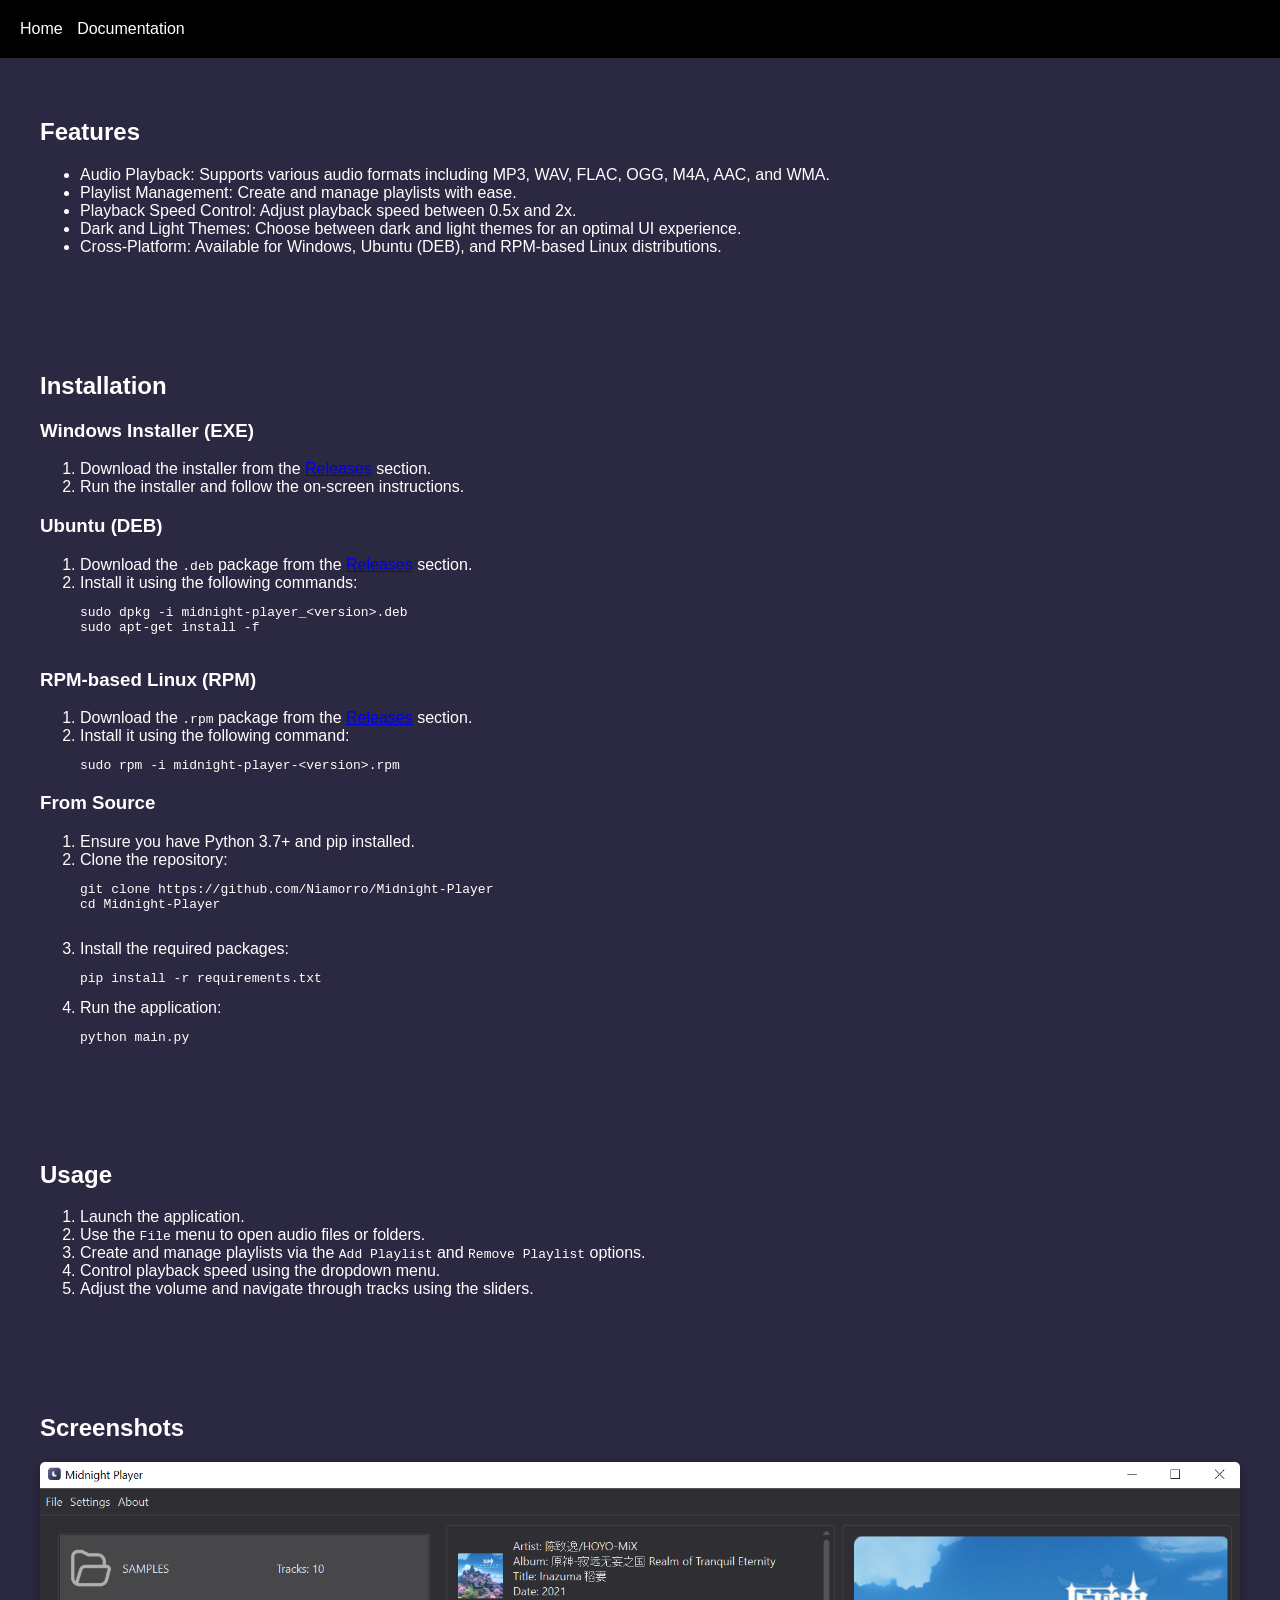
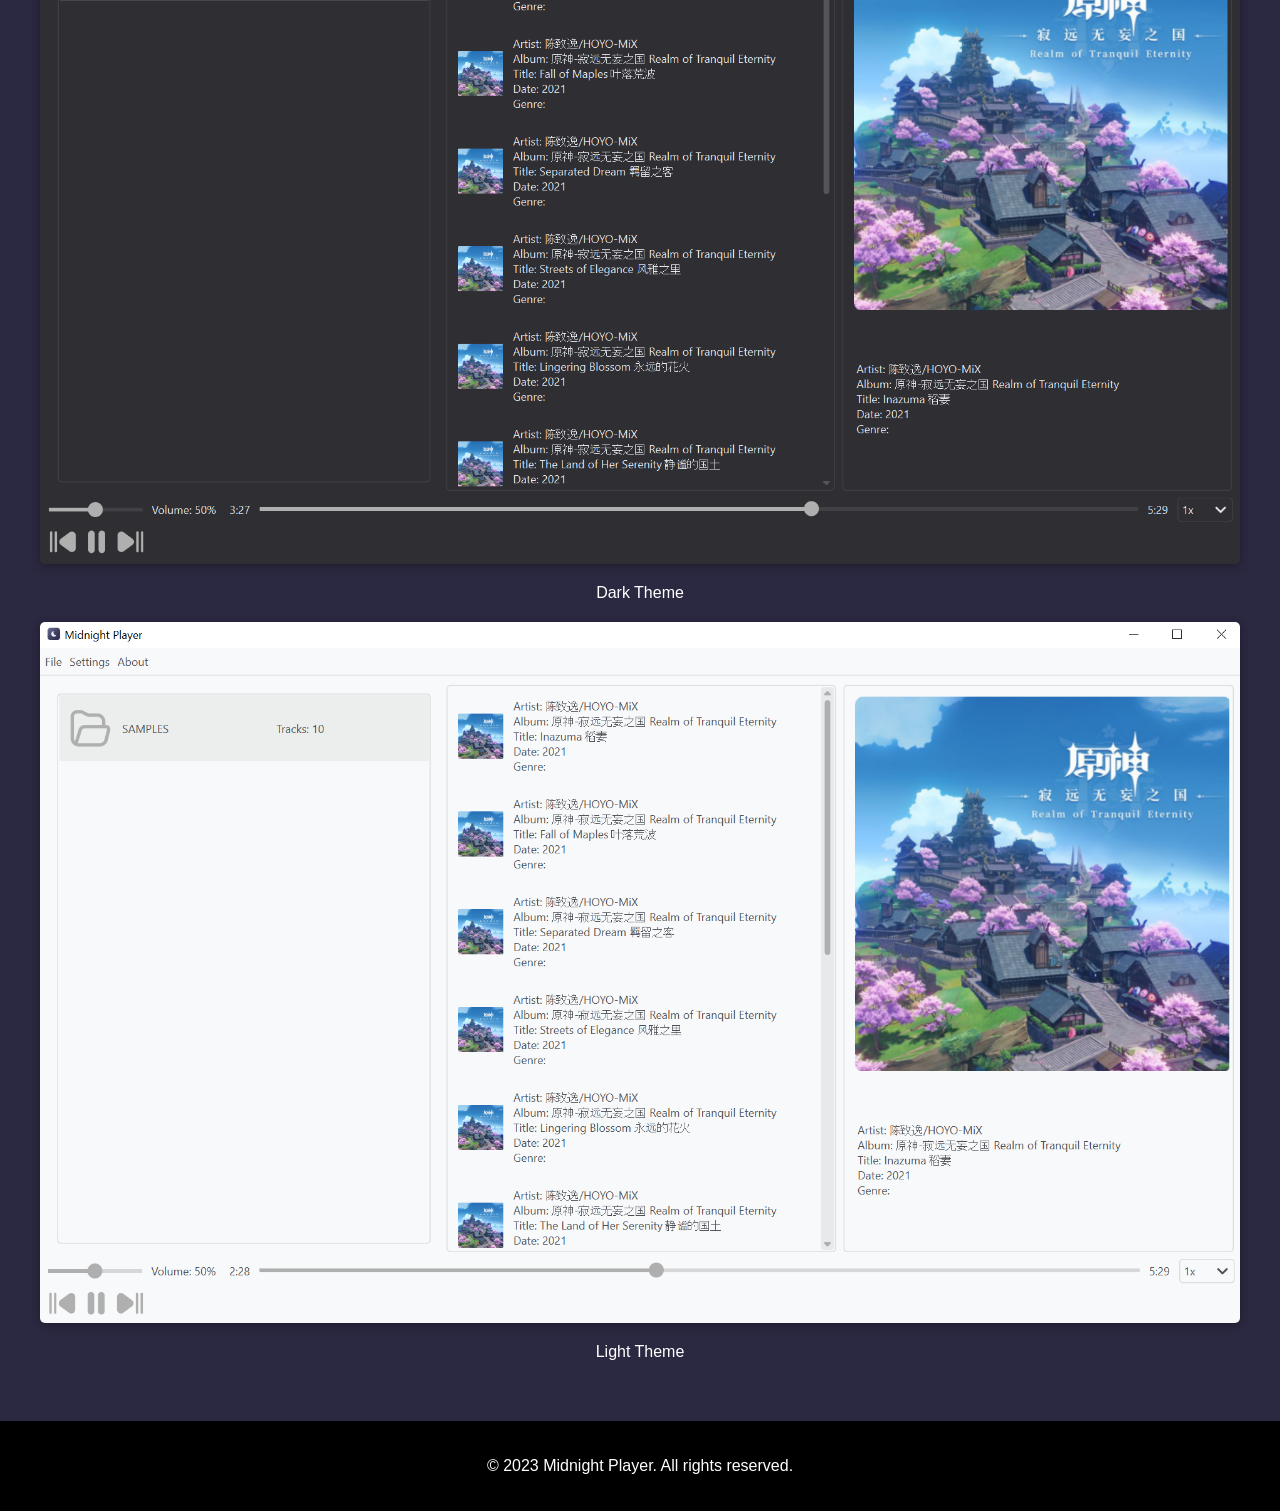
==== documentation.html @ d353bb6f "Add files via upload" ====
<!-- documentation.html -->
<!DOCTYPE html>
<html lang="en">
<head>
    <meta charset="UTF-8">
    <meta name="viewport" content="width=device-width, initial-scale=1.0">
    <title>Midnight Player - Documentation</title>
    <link rel="stylesheet" href="style.css">
</head>
<body>
    <header>
        <nav>
            <ul>
                <li><a href="index.html">Home</a></li>
                <li><a href="documentation.html">Documentation</a></li>
            </ul>
        </nav>
    </header>

    <main>
        <section>
            <h2>Features</h2>
            <ul>
                <li>Audio Playback: Supports various audio formats including MP3, WAV, FLAC, OGG, M4A, AAC, and WMA.</li>
                <li>Playlist Management: Create and manage playlists with ease.</li>
                <li>Playback Speed Control: Adjust playback speed between 0.5x and 2x.</li>
                <li>Dark and Light Themes: Choose between dark and light themes for an optimal UI experience.</li>
                <li>Cross-Platform: Available for Windows, Ubuntu (DEB), and RPM-based Linux distributions.</li>
            </ul>
        </section>

        <section>
            <h2>Installation</h2>
            <h3>Windows Installer (EXE)</h3>
            <ol>
                <li>Download the installer from the <a href="https://github.com/Niamorro/Midnight-Player/releases">Releases</a> section.</li>
                <li>Run the installer and follow the on-screen instructions.</li>
            </ol>

            <h3>Ubuntu (DEB)</h3>
            <ol>
                <li>Download the <code>.deb</code> package from the <a href="https://github.com/Niamorro/Midnight-Player/releases">Releases</a> section.</li>
                <li>Install it using the following commands:
                    <pre>
sudo dpkg -i midnight-player_&lt;version&gt;.deb
sudo apt-get install -f
                    </pre>
                </li>
            </ol>

            <h3>RPM-based Linux (RPM)</h3>
            <ol>
                <li>Download the <code>.rpm</code> package from the <a href="https://github.com/Niamorro/Midnight-Player/releases">Releases</a> section.</li>
                <li>Install it using the following command:
                    <pre>sudo rpm -i midnight-player-&lt;version&gt;.rpm</pre>
                </li>
            </ol>

            <h3>From Source</h3>
            <ol>
                <li>Ensure you have Python 3.7+ and pip installed.</li>
                <li>Clone the repository:
                    <pre>
git clone https://github.com/Niamorro/Midnight-Player
cd Midnight-Player
                    </pre>
                </li>
                <li>Install the required packages:
                    <pre>pip install -r requirements.txt</pre>
                </li>
                <li>Run the application:
                    <pre>python main.py</pre>
                </li>
            </ol>
        </section>

        <section>
            <h2>Usage</h2>
            <ol>
                <li>Launch the application.</li>
                <li>Use the <code>File</code> menu to open audio files or folders.</li>
                <li>Create and manage playlists via the <code>Add Playlist</code> and <code>Remove Playlist</code> options.</li>
                <li>Control playback speed using the dropdown menu.</li>
                <li>Adjust the volume and navigate through tracks using the sliders.</li>
            </ol>
        </section>

        <section>
            <h2>Screenshots</h2>
            <div class="screenshot">
                <img src="images/dark-theme.png" alt="Dark Theme" class="fade-in">
                <p>Dark Theme</p>
            </div>
            <div class="screenshot">
                <img src="images/light-theme.png" alt="Light Theme" class="fade-in">
                <p>Light Theme</p>
            </div>
        </section>
    </main>

    <footer>
        <p>&copy; 2023 Midnight Player. All rights reserved.</p>
    </footer>
</body>
</html>
---- style.css ----
/* style.css */
body {
    font-family: Arial, sans-serif;
    margin: 0;
    padding: 0;
    background-color: #2b2841;
    color: #fff;
}

header {
    background-color: #000;
    padding: 20px;
}

nav ul {
    list-style-type: none;
    margin: 0;
    padding: 0;
}

nav ul li {
    display: inline;
    margin-right: 10px;
}

nav ul li a {
    color: #fff;
    text-decoration: none;
    transition: color 0.3s;
}

nav ul li a:hover {
    color: #ff5e5e;
}

.hero {
    background-color: #3f3b5e;
    background-size: cover;
    background-position: center;
    height: 500px;
    display: flex;
    align-items: center;
    justify-content: center;
    text-align: center;
    position: relative;
}

.hero::before {
    content: '';
    position: absolute;
    top: 0;
    left: 0;
    width: 100%;
    height: 100%;
    background-color: rgba(0, 0, 0, 0.2);
}

.hero-content {
    position: relative;
    z-index: 1;
    padding: 40px;
    border-radius: 10px;
    background-color: rgba(0, 0, 0, 0.2);
    box-shadow: 0 2px 10px rgba(0, 0, 0, 0.3);
    animation: fadeIn 1s ease-in-out;
}

.logo {
    width: 400px;
    margin-bottom: 20px;
    opacity: 0.8;
}

.download-buttons {
    margin-top: 30px;
}

.btn {
    display: inline-block;
    padding: 10px 20px;
    margin: 10px;
    text-decoration: none;
    color: #fff;
    border-radius: 5px;
    transition: transform 0.3s;
}

.btn:hover {
    transform: scale(1.1);
}

.windows-btn {
    background-color: rgba(5, 109, 254, 0.438);
}

.linux-btn {
    background-color: rgba(177, 85, 0, 0.858);
}

section {
    padding: 40px;
}

.screenshot {
    text-align: center;
    margin-bottom: 20px;
}

.screenshot img {
    max-width: 100%;
    height: auto;
    border-radius: 5px;
    box-shadow: 0 2px 10px rgba(0, 0, 0, 0.3);
    transition: opacity 0.5s;
}

.screenshot img:hover {
    opacity: 0.8;
}

.fade-in {
    animation: fadeIn 1s ease-in-out;
}

footer {
    background-color: #000;
    color: #fff;
    padding: 20px;
    text-align: center;
}

@keyframes fadeIn {
    0% {
        opacity: 0;
        transform: translateY(20px);
    }
    100% {
        opacity: 1;
        transform: translateY(0);
    }
}

@keyframes pulse {
    0% {
        transform: scale(1);
    }
    50% {
        transform: scale(1.1);
    }
    100% {
        transform: scale(1);
    }
}
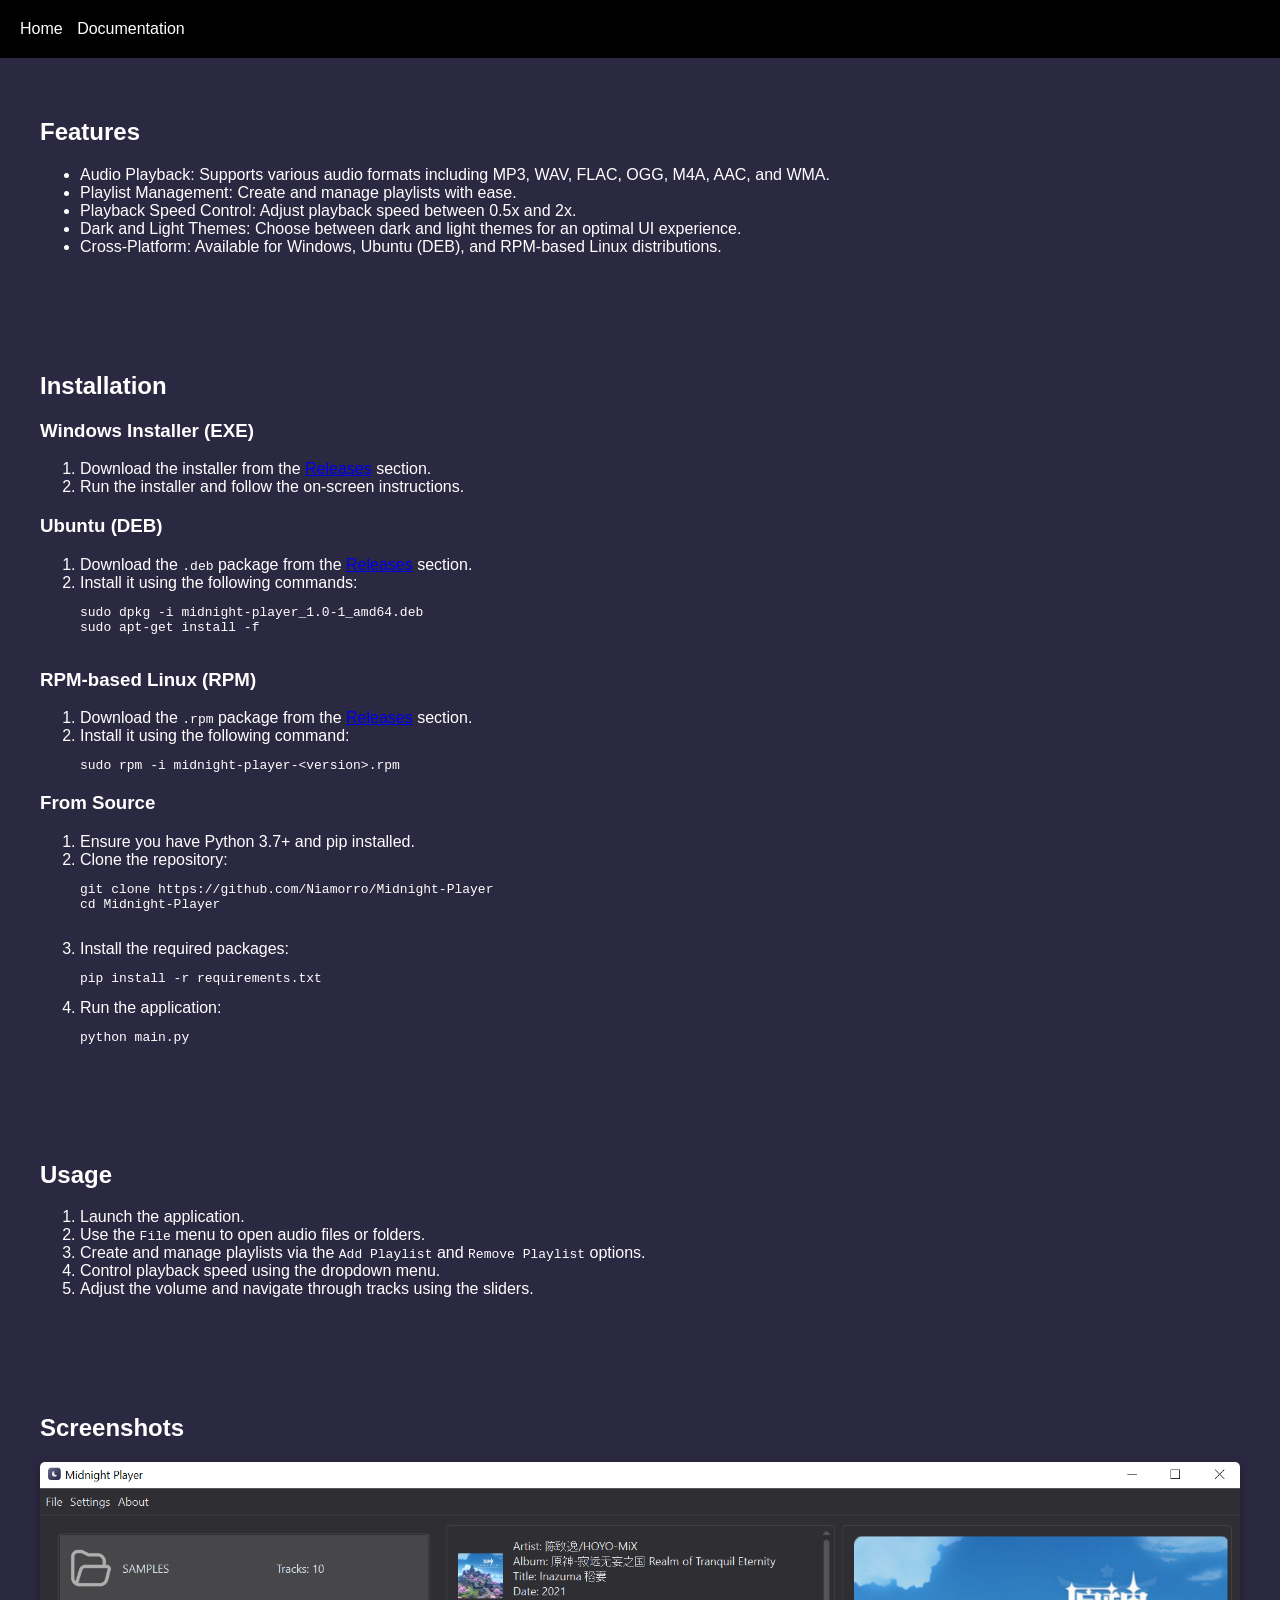
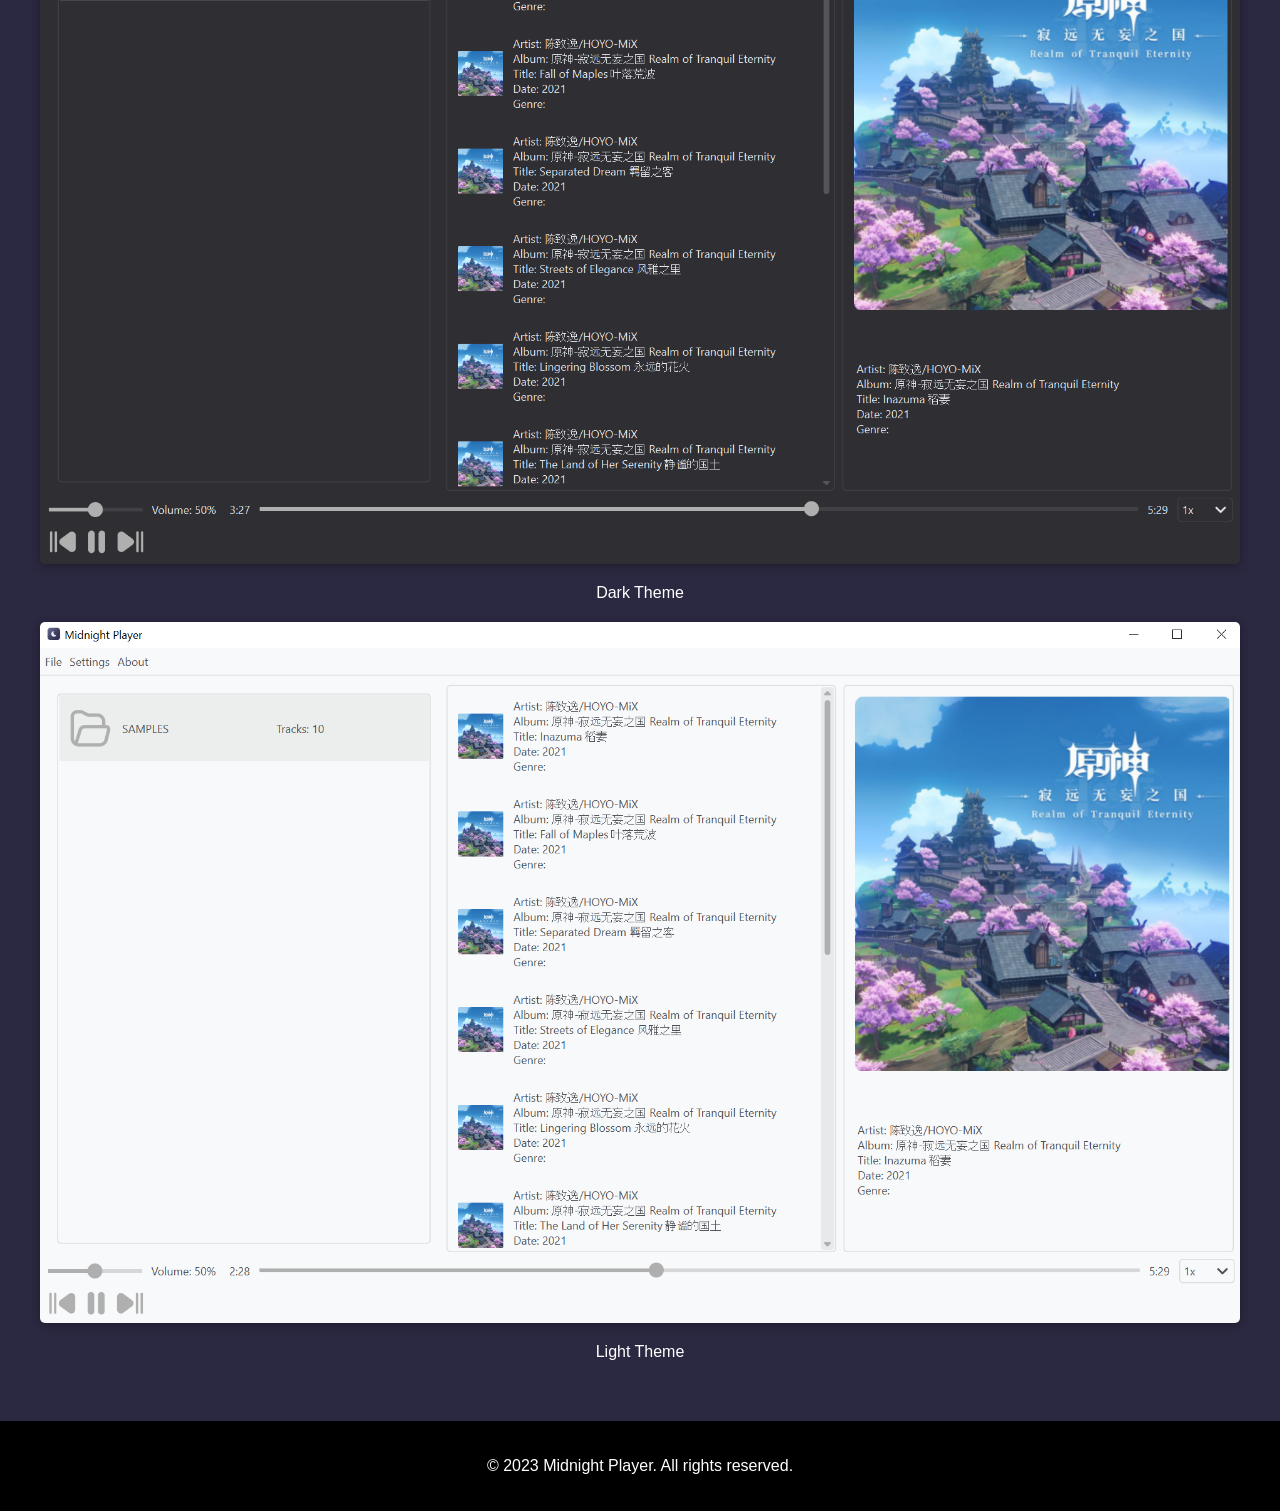
==== commit 4bda6b11: "Update documentation.html" ====
--- a/documentation.html
+++ b/documentation.html
@@ -42,7 +42,7 @@
                 <li>Download the <code>.deb</code> package from the <a href="https://github.com/Niamorro/Midnight-Player/releases">Releases</a> section.</li>
                 <li>Install it using the following commands:
                     <pre>
-sudo dpkg -i midnight-player_&lt;version&gt;.deb
+sudo dpkg -i midnight-player_1.0-1_amd64.deb 
 sudo apt-get install -f
                     </pre>
                 </li>
@@ -102,4 +102,4 @@
         <p>&copy; 2023 Midnight Player. All rights reserved.</p>
     </footer>
 </body>
-</html>+</html>
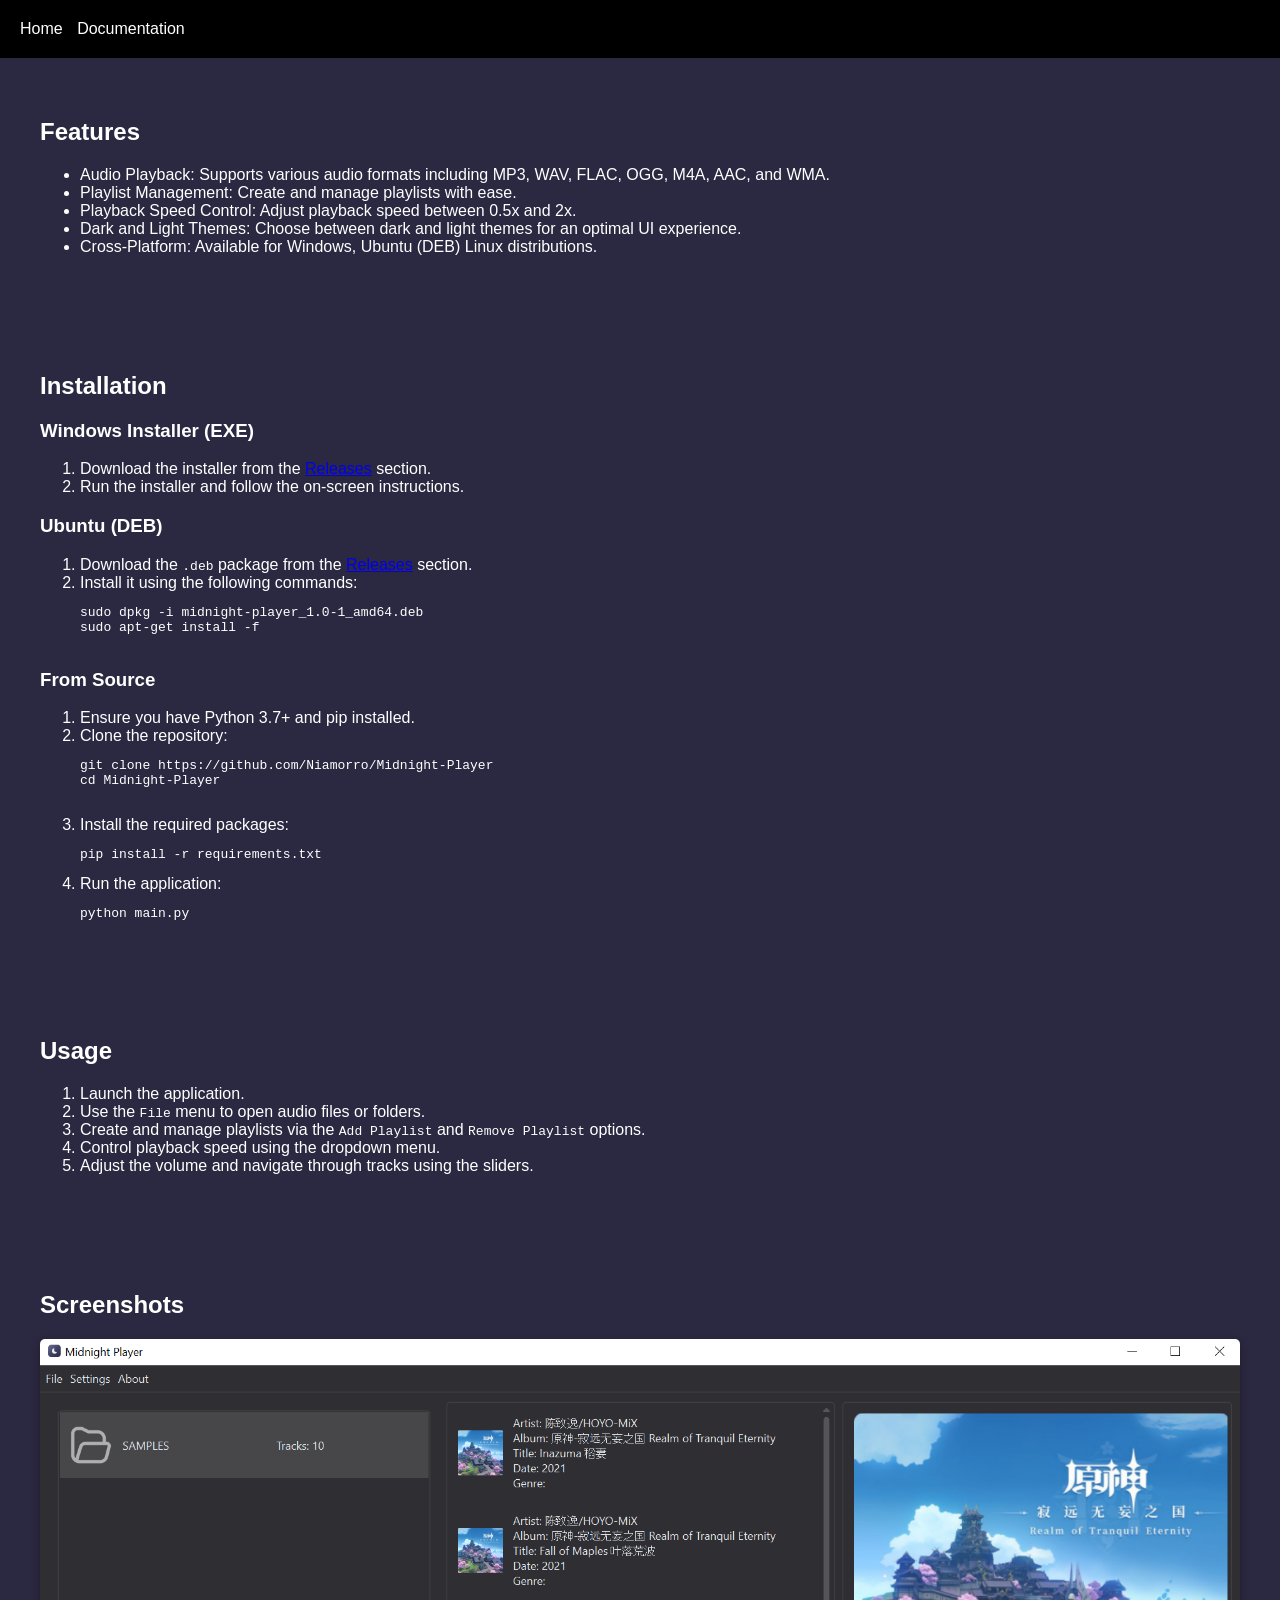
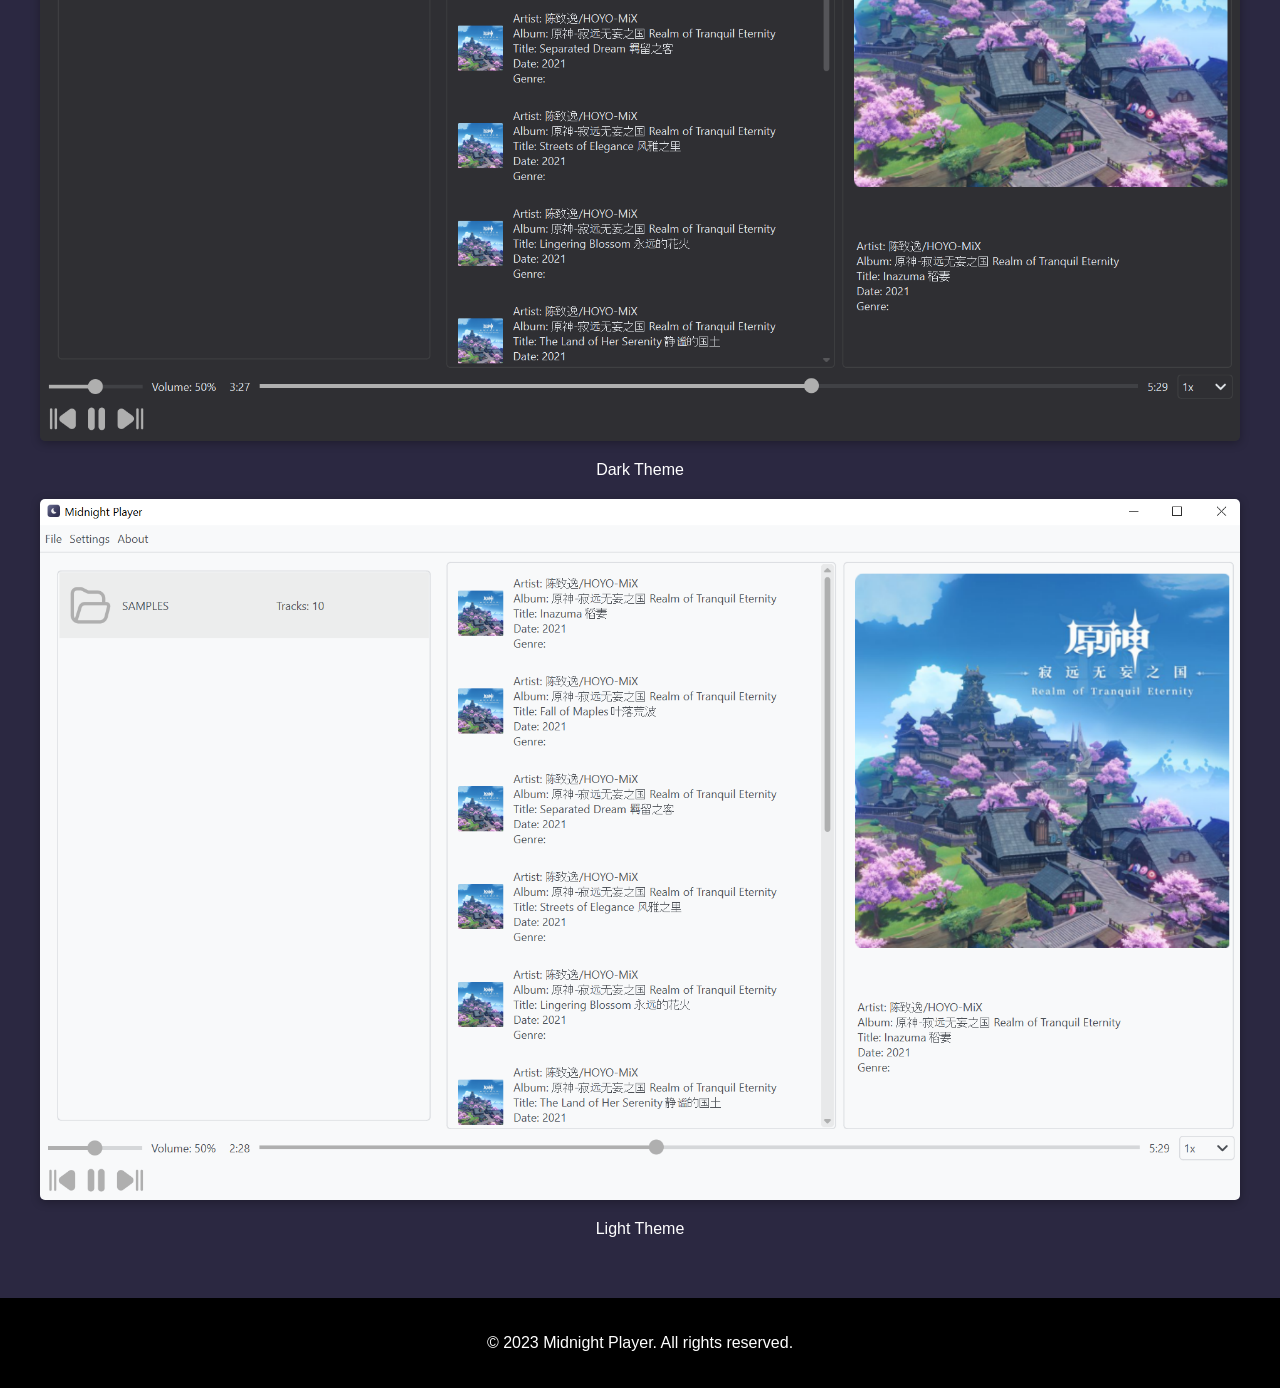
==== commit 245fc7fa: "Update documentation.html" ====
--- a/documentation.html
+++ b/documentation.html
@@ -25,7 +25,7 @@
                 <li>Playlist Management: Create and manage playlists with ease.</li>
                 <li>Playback Speed Control: Adjust playback speed between 0.5x and 2x.</li>
                 <li>Dark and Light Themes: Choose between dark and light themes for an optimal UI experience.</li>
-                <li>Cross-Platform: Available for Windows, Ubuntu (DEB), and RPM-based Linux distributions.</li>
+                <li>Cross-Platform: Available for Windows, Ubuntu (DEB) Linux distributions.</li>
             </ul>
         </section>
 
@@ -45,14 +45,6 @@
 sudo dpkg -i midnight-player_1.0-1_amd64.deb 
 sudo apt-get install -f
                     </pre>
-                </li>
-            </ol>
-
-            <h3>RPM-based Linux (RPM)</h3>
-            <ol>
-                <li>Download the <code>.rpm</code> package from the <a href="https://github.com/Niamorro/Midnight-Player/releases">Releases</a> section.</li>
-                <li>Install it using the following command:
-                    <pre>sudo rpm -i midnight-player-&lt;version&gt;.rpm</pre>
                 </li>
             </ol>
 
